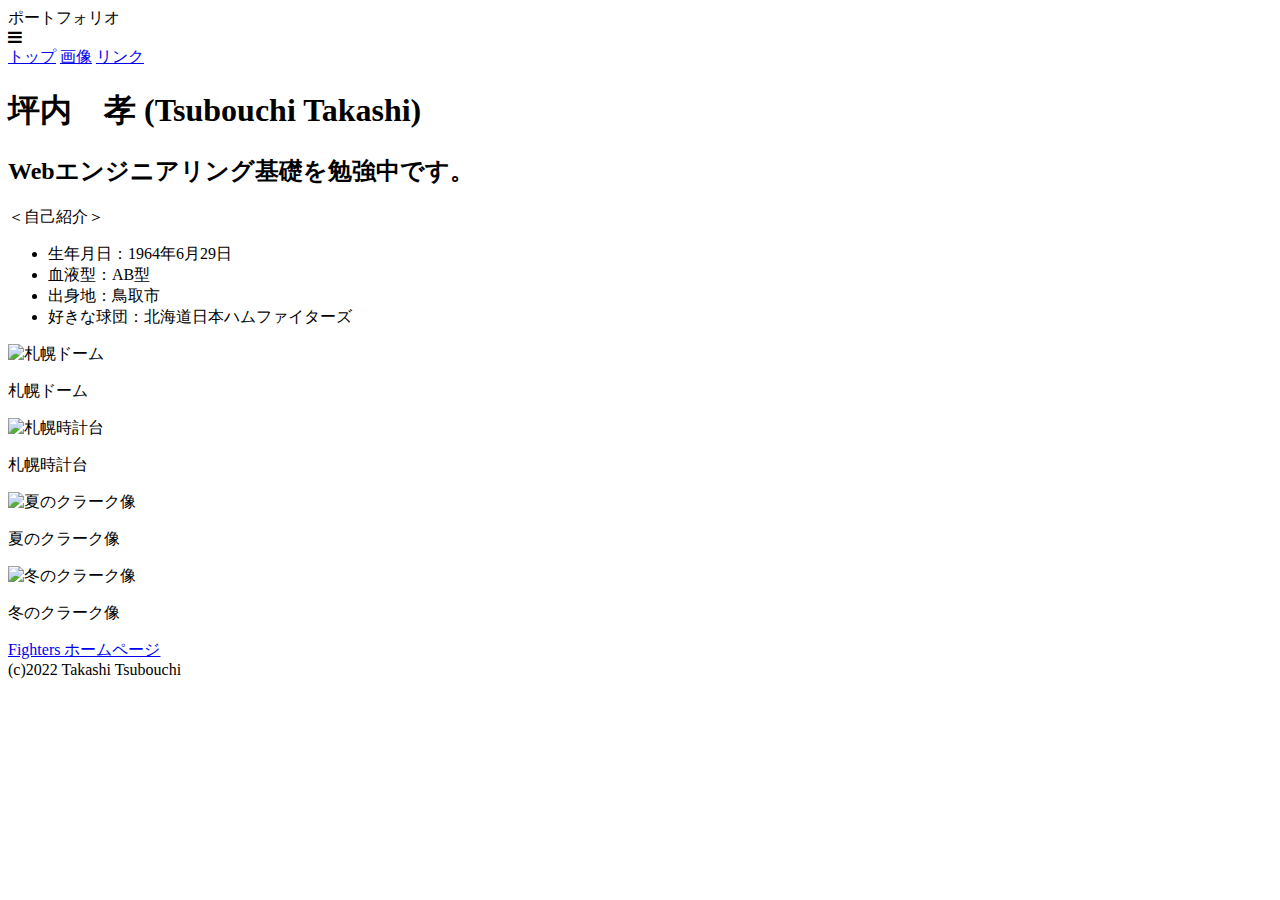
==== index.html @ 1e0bcd9d "Create index.html" ====
<!DOCTYPE html>
<html lang="ja">
  <head>
    <meta charset="UTF-8">
    <meta name="viewport" content="width=device-width, initial-scale=1.0">
    <title>坪内　ポートフォリオ</title>
    <link rel="stylesheet" href="https://maxcdn.bootstrapcdn.com/font-awesome/4.5.0/css/font-awesome.min.css">
    <link rel="stylesheet" href="css/stylesheet.css">
    <link rel="stylesheet" href="css/responsive.css">
  </head>
  <body>
    <header>
      <div class="container">
        <div class="header-left">ポートフォリオ</div>
        <span class="fa fa-bars menu-icon"></span>
        <div class="header-right">
          <a href="#top">トップ</a>
          <a href="#img">画像</a>
          <a href="#btn">リンク</a>
        </div>
      </div>
    </header>
    <div class="contents" id="top">
      <div class="container">
        <h1>坪内　孝 (Tsubouchi Takashi)</h1>
        <h2>Webエンジニアリング基礎を勉強中です。</h2>
        <div class="introduce">
          <p>＜自己紹介＞</p>
          <ul>
            <li>生年月日：1964年6月29日</li>
            <li>血液型：AB型</li>
            <li>出身地：鳥取市</li>
            <li>好きな球団：<span>北海道日本ハムファイターズ</span></li>
          </ul>
        </div>
      </div>
    </div>
    <div class="image-wrapper" id="img">
      <div class="container">
        <div class="images">
          <div class="image">
            <img class="photo" src="img/sapporodome.jpg" alt="札幌ドーム">
            <p>札幌ドーム</p>
          </div>
          <div class="image">
            <img class="photo" src="img/tokeidai.jpg" alt="札幌時計台">
            <p>札幌時計台</p>
          </div>
          <div class="image">
            <img class="photo" src="img/clerk_summer.jpg" alt="夏のクラーク像">
            <p>夏のクラーク像</p>
          </div>
          <div class="image">
            <img class="photo" src="img/clerk_winter.jpg" alt="冬のクラーク像">
            <p>冬のクラーク像</p>
          </div>
          <div class="clear"></div>
        </div>
      </div>
    </div>
    <div class="btn" id="btn">
      <div class="container">
        <div class="btnarea">
          <a href="https://sp.fighters.co.jp/" class="button">Fighters ホームページ</a>
        </div>
      </div>
    </div>
    <footer>
      <div class="container">
        (c)2022 Takashi Tsubouchi
      </div>
    </footer>
  </body>
</html>
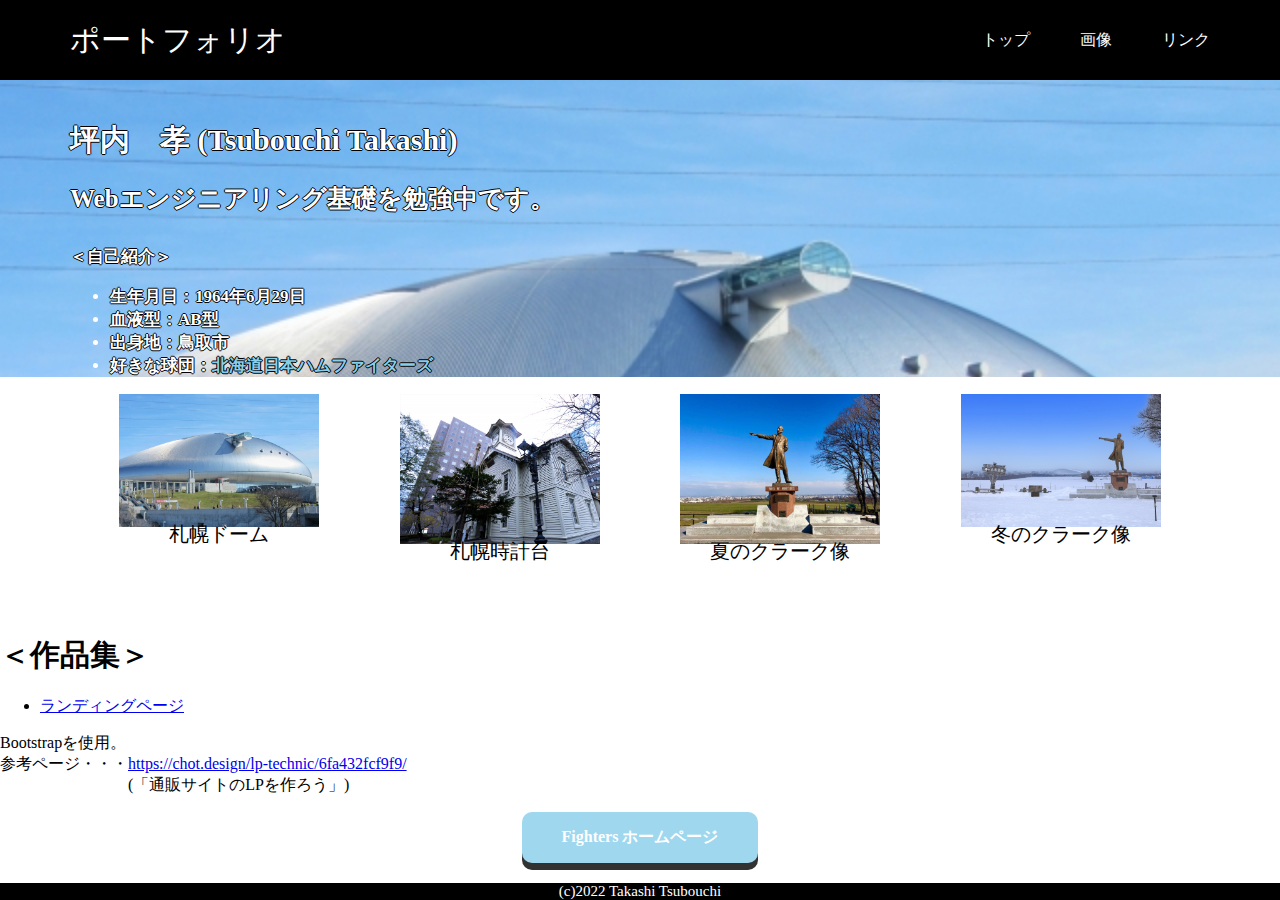
==== commit ee85796b: "Update index.html" ====
--- a/index.html
+++ b/index.html
@@ -58,6 +58,17 @@
         </div>
       </div>
     </div>
+    <div class="works">
+      <h1>＜作品集＞</h1>
+      <ul>
+        <li><a href="https://potawk.github.io/landingpage/">ランディングページ</a></li>
+      </ul>
+      <p>Bootstrapを使用。<br>
+         参考ページ・・・<a href="https://chot.design/lp-technic/6fa432fcf9f9/">https://chot.design/lp-technic/6fa432fcf9f9/</a><br>
+         　　　　　　　　(「通販サイトのLPを作ろう」)
+      </p>
+
+    </div>
     <div class="btn" id="btn">
       <div class="container">
         <div class="btnarea">
--- a/css/stylesheet.css
+++ b/css/stylesheet.css
@@ -0,0 +1,152 @@
+* {
+	box-sizing: border-box;
+}
+
+body {
+	margin: 0;
+}
+
+header {
+	height: 80px;
+	width: 100%;
+	background-color: black;
+	color: white;
+	position: fixed;
+	top: 0;
+	z-index: 10;
+}
+
+.container {
+	max-width: 1170px;
+	width: 100%;
+	padding: 0 15px;
+	margin: 0 auto;
+}
+
+.header-left {
+	float: left;
+	line-height: 80px;
+	font-size: 30px;
+}
+
+.header-right {
+	float: right;
+	margin-right: -25px;
+}
+
+.header-right a {
+	line-height: 80px;
+	padding: 0 25px;
+	display: block;
+	float: left;
+	text-decoration: none;
+	color: white;
+	transition: all 0.5s;
+}
+
+.header-right a:hover {
+	color: skyblue;
+}
+
+.menu-icon {
+	color: white;
+	float: right;
+	font-size: 25px;
+	padding: 21px 0;
+	display: none;
+}
+
+footer {
+	background-color: black;
+	color: white;
+	font-size: 15px;
+}
+
+h1 {
+	font-size: 30px;
+}
+
+h2 {
+	font-size: 25px;
+	margin-bottom: 30px;
+}
+
+.contents {
+	width: 100%;
+	margin: 0;
+	padding-top: 100px;
+	background-image: url(../img/sapporodome.jpg);
+	background-size: cover;
+	color: white;
+	text-shadow: 1px 0 0 black,
+							 0 1px 0 black,
+							 -1px 0 0 black,
+							 0 -1px 0 black;
+}
+
+span {
+	color: skyblue;
+}
+
+.introduce {
+	font-size: 17px;
+	font-weight: bold;
+}
+
+.clear {
+  clear: left;
+}
+
+.image-wrapper {
+	padding-left: 5%;
+	padding-right: 5%;
+	text-align: center;
+}
+
+.image {
+	float: left;
+	width: 25%;
+	padding: 0 5px;
+}
+
+.image p {
+	font-size: 20px;
+	margin-bottom: 50px;
+	margin-top: -10px;
+}
+
+.photo {
+	width: 200px;
+}
+
+.btnarea {
+	text-align: center;
+	display: block;
+}
+
+.button {
+	text-decoration: none;
+	display: inline-block;
+	background-color: skyblue;
+	color: white;
+	padding: 15px 40px;
+	opacity: 0.8;
+	border-radius: 10px;
+	box-shadow: 0px 7px black;
+	margin-bottom: 20px;
+	font-weight: bold;
+}
+
+.btn a:hover {
+	opacity: 1;
+}
+
+.btn a:active {
+	position: relative;
+	top: 7px;
+	box-shadow: none;
+}
+
+footer {
+	text-align: center;
+}
--- a/css/responsive.css
+++ b/css/responsive.css
@@ -0,0 +1,46 @@
+/* タブレット向けレイアウト */
+@media all and (max-width: 1000px) {
+	.image {
+		width: 50%;
+	}
+
+	footer {
+		text-align: center;
+	}
+
+	h1 {
+		font-size: 25px;
+	}
+
+	h2 {
+		font-size: 20px;
+	}
+}
+
+
+/* スマホ向けレイアウト */
+@media all and (max-width: 670px) {
+	.image {
+		width: 100%;
+	}
+
+	.header-right {
+		display: none;
+	}
+
+	.menu-icon {
+		display: block;
+	}
+
+	h1 {
+		font-size: 22px;
+	}
+
+	h2 {
+		font-size: 18px;
+	}
+
+	.button {
+		width: 100%;
+	}
+}
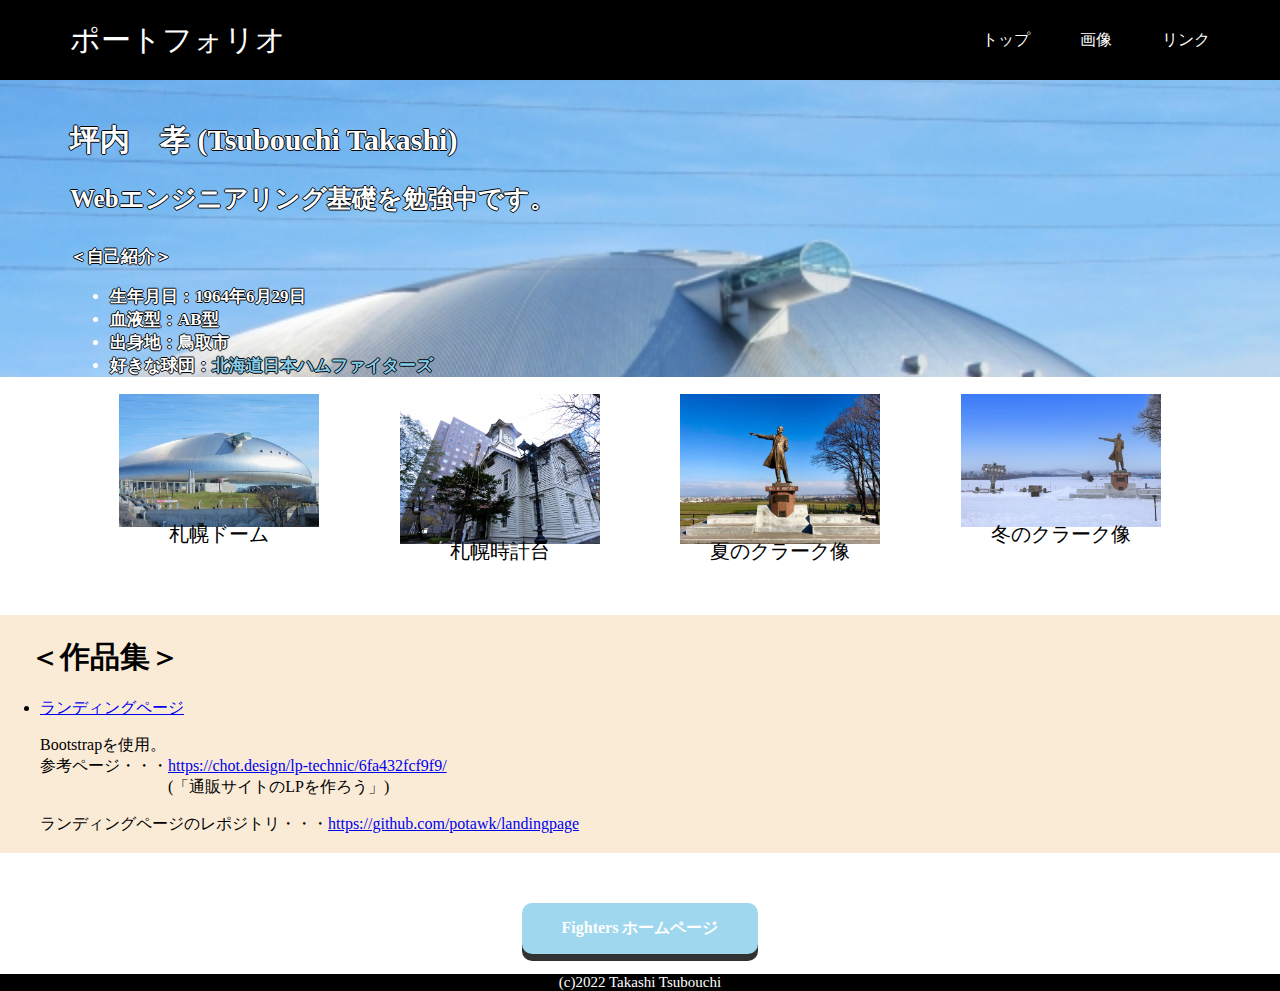
==== commit 6dd5053c: "Update index.html" ====
--- a/index.html
+++ b/index.html
@@ -68,6 +68,8 @@
          　　　　　　　　(「通販サイトのLPを作ろう」)
       </p>
 
+       <p>ランディングページのレポジトリ・・・<a href="https://github.com/potawk/landingpage">https://github.com/potawk/landingpage</a></p>
+
     </div>
     <div class="btn" id="btn">
       <div class="container">
--- a/css/stylesheet.css
+++ b/css/stylesheet.css
@@ -150,3 +150,18 @@
 footer {
 	text-align: center;
 }
+
+.works {
+	background-color: antiquewhite;
+	padding-top: 2px;
+	padding-bottom: 2px;
+	margin-bottom: 50px;
+}
+
+.works h1 {
+	margin-left: 30px;
+}
+
+.works p {
+	margin-left: 40px;
+}
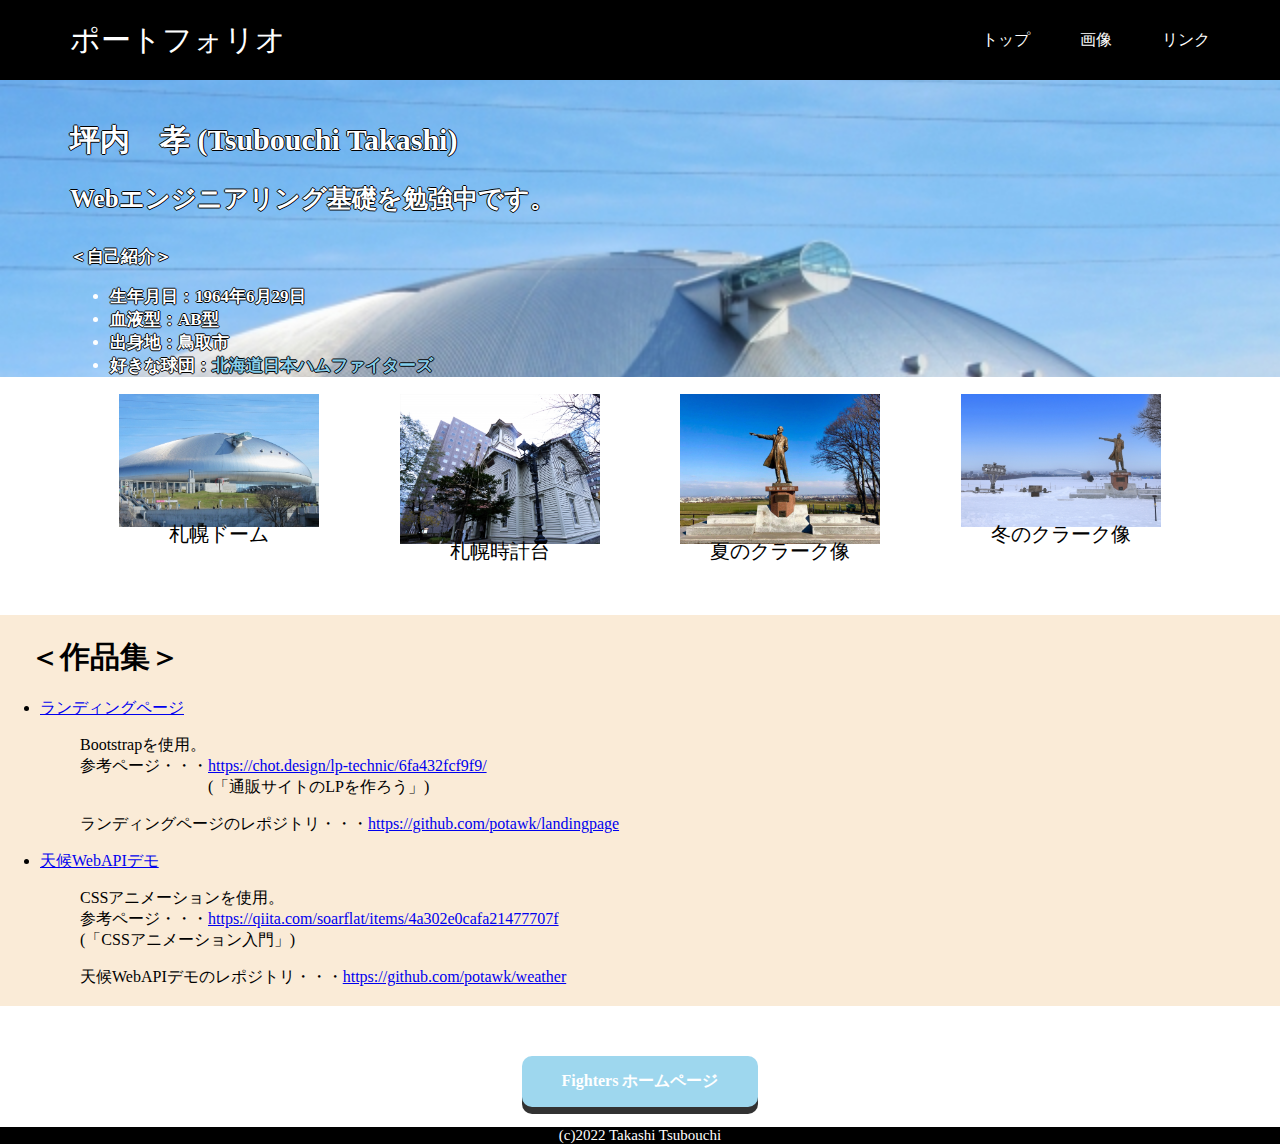
==== commit cabde4d2: "Create index.html" ====
--- a/index.html
+++ b/index.html
@@ -62,14 +62,22 @@
       <h1>＜作品集＞</h1>
       <ul>
         <li><a href="https://potawk.github.io/landingpage/">ランディングページ</a></li>
-      </ul>
+      
       <p>Bootstrapを使用。<br>
          参考ページ・・・<a href="https://chot.design/lp-technic/6fa432fcf9f9/">https://chot.design/lp-technic/6fa432fcf9f9/</a><br>
          　　　　　　　　(「通販サイトのLPを作ろう」)
       </p>
+      <p>ランディングページのレポジトリ・・・<a href="https://github.com/potawk/landingpage">https://github.com/potawk/landingpage</a></p>
 
-       <p>ランディングページのレポジトリ・・・<a href="https://github.com/potawk/landingpage">https://github.com/potawk/landingpage</a></p>
+        <li><a href="https://potawk.github.io/weather/index.html">天候WebAPIデモ</a></li>
+        <p>CSSアニメーションを使用。<br>
+           参考ページ・・・<a href="https://qiita.com/soarflat/items/4a302e0cafa21477707f">https://qiita.com/soarflat/items/4a302e0cafa21477707f</a><br>
+           (「CSSアニメーション入門」)
+        </p>
+        <p>天候WebAPIデモのレポジトリ・・・<a href="https://github.com/potawk/weather">https://github.com/potawk/weather</a>
 
+        </p>
+      </ul>
     </div>
     <div class="btn" id="btn">
       <div class="container">
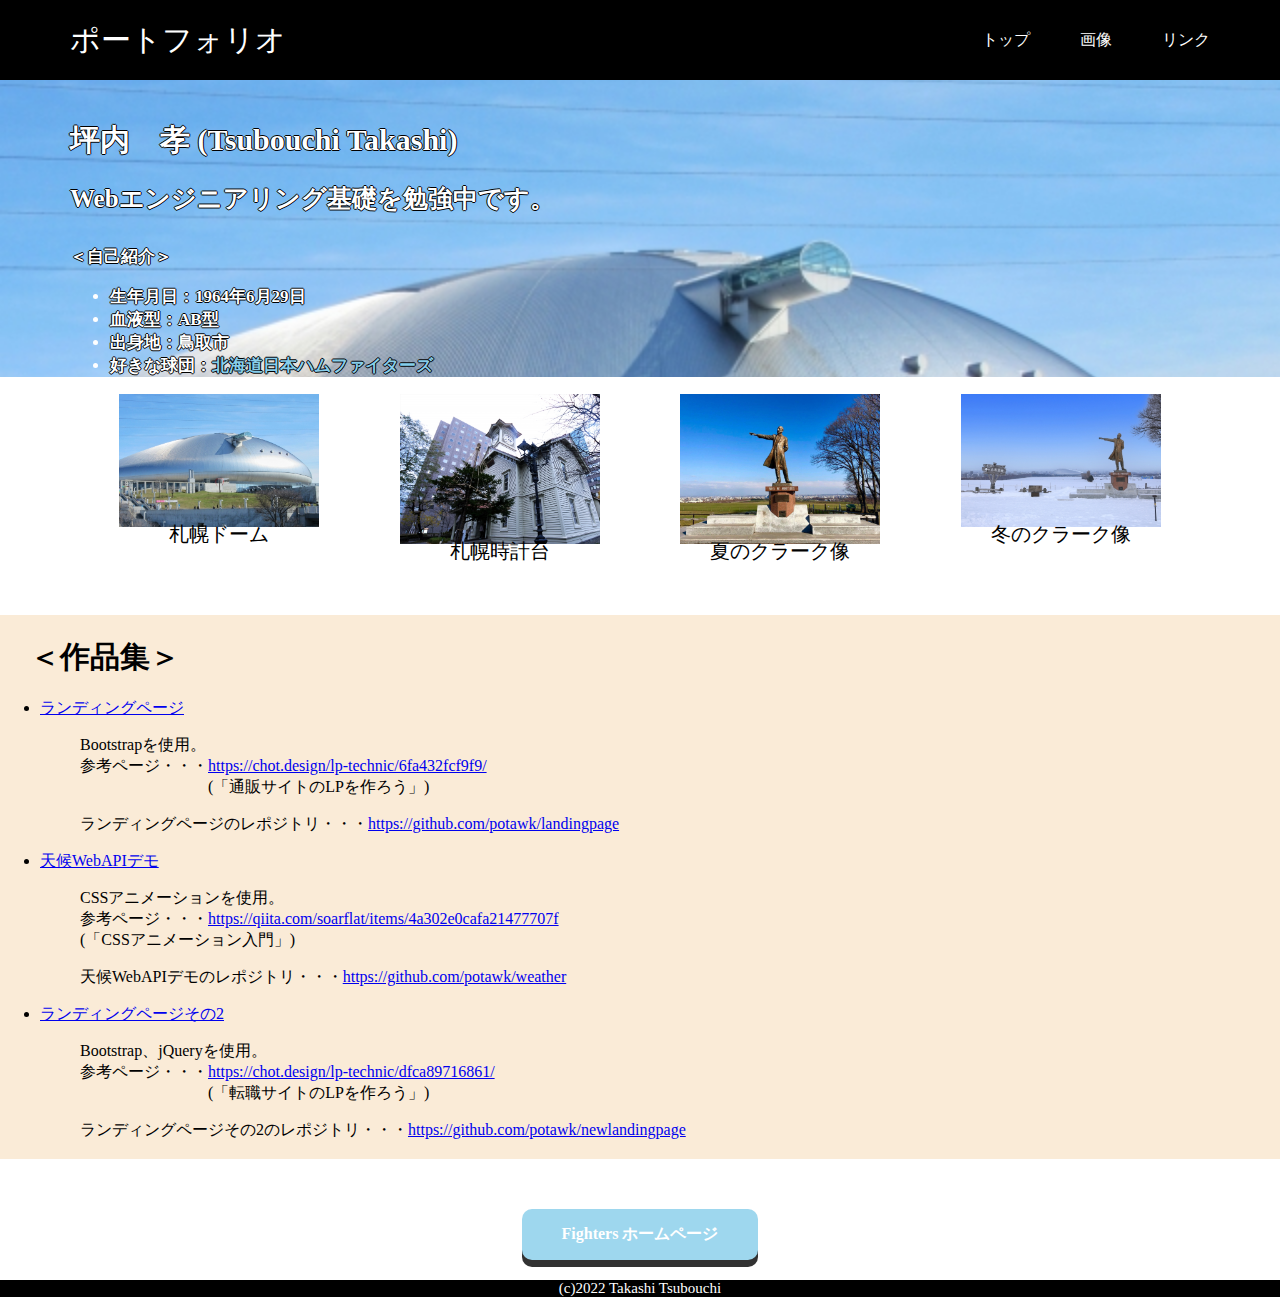
==== commit 7a62e547: "Update index.html" ====
--- a/index.html
+++ b/index.html
@@ -77,6 +77,16 @@
         <p>天候WebAPIデモのレポジトリ・・・<a href="https://github.com/potawk/weather">https://github.com/potawk/weather</a>
 
         </p>
+
+        <li><a href="https://potawk.github.io/newlandingpage/">ランディングページその2</a></li>
+      
+      <p>Bootstrap、jQueryを使用。<br>
+         参考ページ・・・<a href="https://chot.design/lp-technic/dfca89716861/">https://chot.design/lp-technic/dfca89716861/</a><br>
+         　　　　　　　　(「転職サイトのLPを作ろう」)
+      </p>
+      <p>ランディングページその2のレポジトリ・・・<a href="https://github.com/potawk/newlandingpage">https://github.com/potawk/newlandingpage</a></p>
+
+
       </ul>
     </div>
     <div class="btn" id="btn">
